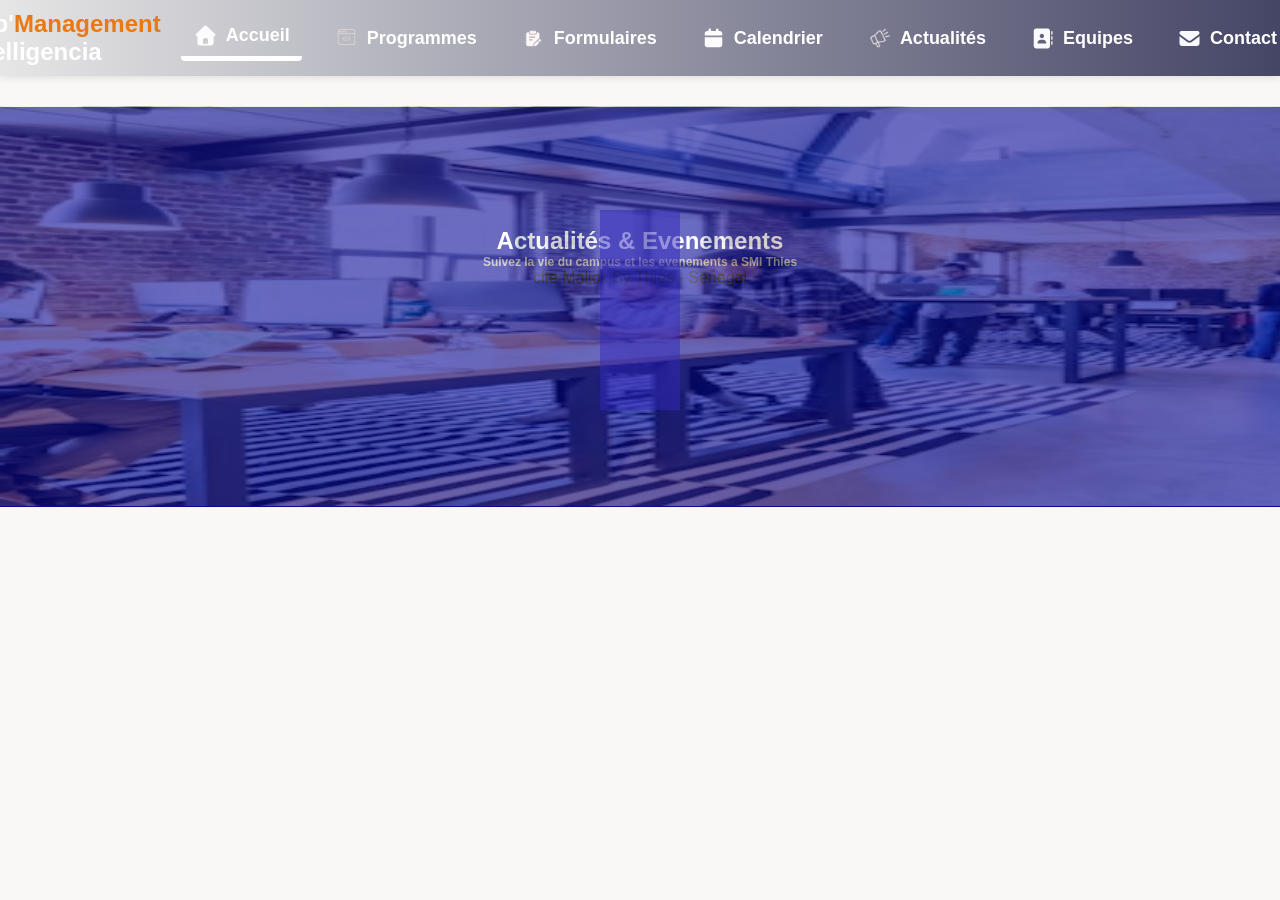
==== actualite.html @ 31f3849b "commencement page actualite" ====
<!DOCTYPE html>
<html lang="en">

<head>
    <meta charset="UTF-8">
    <meta name="viewport" content="width=device-width, initial-scale=1.0">
    <title>page d'actualite</title>
    <link rel="stylesheet" href="style.css">
</head>

<body>
    <header>
        <nav>
            <ul>
                <li><img src="img\unnamed.png" alt="Logo" class="logo"></li>
                <li>
                    <h2>Sup'<span>Management</span><br> Intelligencia</h2>
                </li>
                <li class="icon">

                    <a href="#accueil" class="actif"><img src="img\house-solid-full.svg" alt="">Accueil</a>
                </li>
                <li>

                    <a href="#programme" class="icon"><img src="img\web-programming.png" alt="">Programmes</a>
                </li>
                <li>

                    <a href="formulaire.html" class="icon"> <img src="img\exam2.png" alt="">Formulaires</a>
                </li>
                <li>

                    <a href="#calendrier" class="icon"> <img src="img\calendar-solid-full.svg" alt="">Calendrier</a>
                </li>
                <li>

                    <a href="actualite.html" class="icon"><img src="img\speaker.png" alt="">Actualités</a>
                </li>
                <li>

                    <a href="#equipe" class="icon"> <img src="img\address-book-solid-full.svg" alt="">Equipes</a>
                </li>
                <li>
                    <a href="#contact" class="icon"> <img src="img\envelope-solid-full.svg" alt="">Contact</a>
                </li>
                <li> <button class="active">Admission <br>2025</button></li>

            </ul>
        </nav>
    </header>
    <section class="lac">
        <div class="DOCTYPE">
            <div class="col-img">
                <img src="image-actualite\1.jpeg" alt="">
            </div>
        </div>
        <div class="face-las1"></div>
        <div class="face-las"></div>
        <div class="insert">
            <h1>Actualités & Evenements</h1>
            <h3>Suivez la vie du campus et les evenements a SMI Thies</h3>
            <p>cite Malick Sy Thies - Senegal </p>
        </div>
    </section>

</body>

</html>
---- style.css ----
*{
    margin: 0;
    padding: 0;
    box-sizing: border-box;
    font-family: 'Segoe UI', Tahoma, Geneva, Verdana, sans-serif;
}
html{
    scroll-behavior: smooth²   ;
}
body{
    background-color: #faf7f7;
}
header{
    background:  linear-gradient(90deg, #e6e6e6, #454566);
    padding: 10px 0;
    display: flex;
    justify-content: center;
    align-items: center;
    position: sticky;                
    top: 0;
    box-shadow: 0 2px 8px rgba(0,0,0,0.1);
    z-index: 1;
}
nav ul{
    list-style: none;
    display: flex;
    gap: 20px;  
    justify-content: center;
    align-items: center;
}
nav ul li a{
    text-decoration: none;
    color: white;
    font-weight: bold;
    font-size: 18px;
    padding: 8px 12px;
    border-radius: 4px;
    transition: background-color 0.3s, color 0.3s;
}
nav ul li a:hover{
    background-color: #b9b8c0;
    color: #e6e6e6;
}
.logo {
    width: 80px;
}
span{
    color: #e97910;
}
li h2{
    color: white;
}
.active{
    background-color:#e97910;
    padding: 10px 0;
    padding-left: 20px;
    padding-right: 20px;
    border-radius: 10px;
    border: none;
    color: white;
    font-weight: bold;
    cursor: pointer;
    transition: background-color 0.3s, color 0.3s;
}
.active:hover{
    background-color:#d4751c;
}

button:hover{
    transform: translateY(-3px);
}
.actif{
    border-color: white;
}
/* mettre une bordure blanche sous le menue  acceuil */
.actif{
    border-bottom: 5px solid white;
    display: flex;
    align-items: center;
}
.icon img{
    width: 25px;
    margin-right: 8px;
    
}
.icon {
    display: flex;
    align-items: center;
    gap: -20px;
}
.intro{
    display: flex;
    justify-content: center;
    align-items: center;
    gap: 50px;
    padding-top: 40px;
    background-color: #271bd1;
}
.intro{
    border-bottom: 5px solid white;
   padding-bottom: 40px;
   border-bottom-left-radius: 40px;
   border-bottom-right-radius: 40px;
}
.droite{
    display: block;
    gap: 50px;
}
.cart img{
    width: 40px;
    margin-right: 10px;
    margin-top: 20px;
}
.cart{
    display: block;
    align-items: center;
    text-align: center;
    border: 1px solid white;
    border-radius: 10px;
    padding: 10px;
    width: 450px;
    background-color: #4d34da;
}
.cart h1 {
    color: white;
    font-weight: bold;
    font-size: 50px;
} 
.cart p {
    color: white;
}
.text0 h1{
    color: white;
    font-size: 45px;
    
}
.text0 p{
    color: rgb(182, 175, 175);

}
.p1{
    font-size: 20px;
}
.button{
   display: flex;
    gap: 50px;
}
.btn1{
    background-color: #e97910;
    padding: 15px 30px;
    border-radius: 10px;
    border: none;
    color: white;
    font-weight: bold;
    cursor: pointer;
    text-align: center;
    display: flex;
    align-items: center;
    gap: 10px;
}
.btn2{
    background-color: #4d34da;
    padding: 15px 30px;
    border-radius: 10px;
    border: 1px solid white;
    color: white;
    font-weight: bold;
    cursor: pointer;
    transition: background-color 0.3s, color 0.3s;
    display: flex;
    align-items: center;
    gap: 10px;
}
.btn2:hover{
    background-color: white;
    color: #271bd1;
}
#filter{
    filter: invert(1);
}
div button img{
    width: 20px;
    margin-left: 10px;
   
}


.programme{
    background-color: rgb(236, 226, 226);
    padding-top: 70px;
    padding-bottom: 50px;
}
.header{
    text-align: center;
    margin-bottom: 20px;
}
.list-cart{
    display: flex;
    gap: 20px;
    justify-content: center;
    align-items: flex-start;
    flex-wrap: wrap;
    padding: 20px;
}
.header h1{
    color: #271bd1;     
    font-size: 50px;
}
.header p{
    color: grey;
    font-size: 22px;
}
.list{
    background-color: white;
    width: 350px;
   height: 600px;
    border-radius: 10px;
    padding: 50px 30px;

}
.list:hover{
    transform: translateY(-5px);
 
    transition: transform 0.3s, box-shadow 0.3s;
}
/* mettre deux coleur dans box-shadow */
.list:hover{
    box-shadow: 0 4px 4px rgb(30, 13, 187), 0 4px 20px rgb(66, 7, 177);
}
.list h1{
    color: #271bd1;
    margin-bottom: 10px;
}
.list p{
    color: grey;
    margin-top: 10px;
    font-size: 18px;
}
.list a{
    text-decoration: none;
    color: #524a42;
    font-weight: bold;
    margin-top: 15px;
    transition: color 0.3s;
    font-size: 20px;
    
    gap: 30px;
}
.list a:hover{
    color: #d4751c;
}
.list img{
    width: 80px;
    height: auto;
    
}
#list1{
    border-top: 10px solid #e97910;
}
.list a img{
    width: 20px;
    margin-right: 10px;
    margin-top: 15px;
     transition: color 0.3s;
     
}
.list a:hover img{
    color: #d4751c;
}
.div-check{
    display: flex;
    align-items: center;
    gap: 20px;
}
.div-check img{
    width: 20px;
    height: 30px;
    padding-top: 10px;
}

.academi{
    padding-top: 100px;
    background-color: #f5ecec;
    
}
.headers{
    text-align: center;
    margin-bottom: 20px;
}

.headers h1{
    color: #271bd1;     
    font-size: 50px;
}
.headers p{
    color: grey;
    font-size: 22px;
    margin-bottom: 50px;
}


.liste-carte{
    display: flex;
    align-items: baseline;
    justify-content: center;
    gap: 50px;
}
.carte{
    display: block;
    text-align: center;
    height: 350px;
    border-radius: 20px;

}
.cate{
    width: 430px;
    background-color: white;
    border-radius: 20px;
    margin-bottom: 150px;
}
.cate:hover{
    transform: translateY(10px);
    transition: transform 0.7s, box-shadow 0.7s;
}

.carte h1{
    color: #271bd1;
    margin-bottom: 20px;
     padding-top: 20px;
}
.carte p{
    color: grey;
}
.carte img{
    width : 100px ;
    padding-top: 40px;
}
.actu{
     padding-top: 100px;
    background-color:#f5ecec ;
     padding: 30px 30px;
}
.headerss{
    text-align: center;
    margin-bottom: 20px;
}

.headerss h1{
    color: #271bd1;     
    font-size: 50px;
}
.headerss p{
    color: grey;
    font-size: 22px;
    margin-bottom: 50px;
}
.list-mbd{
    display: flex;
    align-items: center;
    justify-content: center;
    gap: 80px;
}
.mbd{
    display: flex;
    align-items: center;
}
.mbd:hover{
     transform: translateY(-5px);
 
    transition: transform 0.3s, box-shadow 0.3s;
}
.clm{
    display: block;
    text-align: center;
    background-color: white;
    width: 350px;
    height: 250PX;
    border-radius: 20px;
    text-align: left;
    padding-left: 10px;
    

}
.clm h1{
    color: #271bd1;
    margin-bottom: 20px;
     padding-top: 20px;
     font-size: 25px;
     
}
.clm p{
    color: grey;
    margin-bottom: 25px;
}
.clm h2{
    color: #e97910;
}
.date{
     width: 120px;
    height: 250px;
    background-color: #271bd1;
    border-top-left-radius: 15px;
    text-align: center;
    color: white;
    font-size: 25px;
    font-weight: bold;
    padding-top: 20%;
}
.temoin{
     padding-top: 100px;
    background-color: #f5ecec;
    padding: 200px 200px;
}
.headerse{
    text-align: center;
    margin-bottom: 20px;
}

.headerse h1{
    color: #271bd1;     
    font-size: 50px;
}
.headerse p{
    color: grey;
    font-size: 22px;
    margin-bottom: 40px;
}
.list-Temm{
     display: flex;
    align-items: center;
    justify-content: center;
    gap: 80px;
}
.tem{
display: block;
 background-color: white;
    width: 450px;
    height: 250PX;
    border-radius: 20px;
   padding-left: 50px;
   padding-top: 40px;
}
.tem p{
    color: grey;
}
.perso{
    display: flex;
    gap: 20px;
    padding-bottom: 20px;
}
.tem img{
    width: 60px;
    border-radius: 50%;
    height: 60px;
    
}
.mari{

    display: block;

}
.mari h1{
    color: #271bd1;
    font-size: 20px;
}
.mari p {
    color: #acaaaa;
}
.candidat{
    padding-top: 100px;
    padding: 80px 80px;
    text-align: center;
    border-top-left-radius: 40px;
    border-top-right-radius: 40px;
    background-color: #271bd1;
}
.hed-card h1{
    color: white;
    margin-bottom: 20px;
    font-size: 50px;
}
.hed-card p {
    color: rgb(170, 168, 168);
    font-size: 18px;
    margin-bottom: 30px;
}
.buttonn{
   display: flex;
    gap: 50px;
    margin-left: 450px;
  
}
.btnn1{
    background-color: #e97910;
    padding: 15px 30px;
    border-radius: 10px;
    border: none;
    color: white;
    font-weight: bold;
    cursor: pointer;
    text-align: center;
    display: flex;
    align-items: center;
    gap: 10px;
}
.btnn2{
    background-color: #4d34da;
    padding: 15px 30px;
    border-radius: 10px;
    border: 1px solid white;
    color: white;
    font-weight: bold;
    cursor: pointer;
    transition: background-color 0.3s, color 0.3s;
    display: flex;
    align-items: center;
    gap: 10px;
}
.btnn2:hover{
    background-color: white;
    color: #271bd1;
}
.header-section{
    padding: 30px 30px ;
    background-color: white;
    margin-bottom: 100px;
}
.header-section1{
    padding: 60px 60px;
    background-color: #271bd1;
    border-top-left-radius: 40px;
    border-top-right-radius: 40px;
}



.logo-container{
    display: flex;
    align-items: center;
    justify-content: center;
    gap: 200px;
}
.logo-subtitle h1{
    color: white;
    margin-bottom: 20px;
}
.logo-subtitle p{
    color: white;
    text-align: center;
    padding-top: -50px;
}
.logo1{
    display: block;
    gap: 10px;
    color: white;
    padding-top: 70px;
}
.logo1 a{
     text-decoration: none;
    font-size: 18px;
    color: white;
    margin-bottom: 10px;
    transition: color 0.3s;
}
.logo1 a:hover{
    color: #d4751c;
    
}
.logo1 a:hover{
     transform: translateY(-5px);
     transition: transform 0.3s, box-shadow 0.3s;
}
.log{
    margin-top: 30px;
    display: flex;
    gap:20px
}
.log img{
    width: 40px;
    background-color: #acaaaa;
    border-radius: 30%;
    filter: invert(1);
}
.log img:hover{
    background-color: #d4751c;
}
.contact{
    background-color: #271bd1;
    display: block;
    margin-left: 480px;
    color: white;
}
.contact h1{
    margin-left: 100px;
    
}
.work1{
    display: flex;
    gap: 20px;
}
.work1 img{
    width: 20px;
}

.form{
    margin: 40px;
    display: block;
    align-items: center;
    text-align: center;
    margin-bottom: 50px;
}
.form h1{
    color:#2a2483;
    font-size: 50px;
    margin-bottom: 20px;
}
.form p{
    color: grey;
    font-size: 15px;
}
.dimention{
    width: 1200px;
    height: 1650px;
    background-color: rgb(255, 255, 255);
    margin-left: 150px;
    margin-right: 300px;
    border-radius: 20px;
    border-top: 8px solid #e97910;
    margin-bottom: 50px;
}
form{
    margin-top: 800px;
}

.head-form{
    display: flex;
    gap: 20px;
    margin-top: -760px;
     margin-bottom: 50px;
    margin-left: 40px;
}
.head-form img{
    width: 30px;
    height: 35px;
}
.head-form h1{
    color: #2a2483;
    font-size: 26px;

}
.icon20{
    padding: 10px 10px;
    background-color: #f5d6b9;
    border-radius: 10px;
    margin-top: -10px;
}
.group-form{
    display: flex;
    gap: 40px;
    margin-bottom: 20px;
    justify-content: center;
    align-items: center;
    margin-bottom: 50px;
    margin-right: 130px;
}
input{
    padding: 10px 10px;
    border-radius: 10px;
    border: 1.5px solid black;
    width: 480px;
     background-color: #f5f7f8;
}
h3{
    color: rgb(189, 183, 183);
    font-size: 12px;
}
label{
    display: flex;
    gap: 8px;
    align-items: center;
    margin-bottom: 1px;
    margin-bottom: 5px;
}
label img{
    width: 25px;
    height: 25px;
}
label h1{
    color: #2a2483;
    font-size: 20px;
}
label span{
    color: rgb(233, 131, 14);
}
select{
  padding: 10px 10px;
    border-radius: 10px;
    border: 1.5px solid black;
    width: 480px;  
    background-color: #f5f7f8;
}
#Moyenne{
    padding: 10px 10px;
    border-radius: 10px;
    border: 1.5px solid black;
    width: 480px;
    height: 30px;
    background-color: #d5dde2;
}
.group-gauche{
    margin-top: -20px;
}

.moyenne-resultat{
    color: #2a2483;
    font-size: 20px;
    margin-left: 120px;
}
#telephone{
    padding: 10px 10px;
    border-radius: 10px;
    border: 1.5px solid black;
    width: 480px;
     background-color: #f5f7f8;
     
}
.group1-form{
     display: flex;
    gap: 40px;
    margin-bottom: 100px;
    align-items: center;
    margin-bottom: 50px;
     display: flex;
     margin-left: 40px;

    
    
}
.haut{
    display: flex;
    gap: 10px;
    margin-left: 10px;
    margin-top: -29px;
    color: #7e7a7a;
    border: 3px dotted rgb(139, 136, 136);
    border-radius: 10px; 
    padding: 10px 10px;
}
.haut img{
    width: 20px;
    height: 20px;
    
}
#drag-and-drop{
    
    margin-top: -10px;
    opacity: 0;
}
.group1-droite{
    display: block;

}
.group1-droite p{
   color: #acaaaa;
   
}
.group1-gauche{
    display: block;
}
.group1-droite{
    margin-top: 15px;
}   
.group1-droite p{
    margin-top: 10px;
    margin-left: 20px;
    margin-bottom: 20px;
}
.collum1{
    display: flex;
    gap: 5px;
    padding-left: 10px;
}
.collum1 input[type="checkbox"]{
    width: 20px;
}
.collum{
    display: flex;
}

.ligne1{
    display: flex;
    gap : 5px;
    padding-left: 10px;
}
.ligne1 input[type="radio"]{
     width: 20px; 
    }
.ligne{
display: flex;
}
textarea{
width: 1000px;
height: 150px;
border-radius: 10px;
border: 1.5px solid black;
background-color: #f5f7f8;

}
.good-day{
    margin-bottom: 20px;
    margin-left: 40px;
}
.after-good-day{
    display: flex;
    gap: 20px;
    align-items: center;
    justify-content: center;
    margin-bottom: 50px;
    margin-right: 110px;
}
.after input{
    padding: 10px 10px;
    border-radius: 10px;
    border: 1.5px solid black;
    width: 320px;
     background-color: #f5f7f8;
}
.after h1{
margin-bottom: 5px;
}
.notif{
    margin-bottom: 50px;
    margin-left: 40px;
}
.click1{
    display: flex;
    gap: 5px;
}
.click1 input[type="checkbox"]{
    width: 20px;
}
.click{
    display: flex;
    gap: 20px;
}
.the-end{
    width: 1000px;
    height: 140px;
    background-color:  #f5f7f8;
    border-radius: 20px;
    border-left: 10px solid #2b1dec;
    margin-left: 40px;
}

.the-end p,
.the-end img{
    margin-left: 30px;
}
.the-end p{
    color: #a2a2a3;
    
}
.end h1{
    color: #2b1dec;
    font-size: 20px;
    margin-top: 5px;
    margin-left: 15px;
}
.end{
    display: flex;
    margin-bottom: 10px;
}
.end img{
    width: 20px;
    height: 20px;
    margin-top: 10px;
}
.form-footer{
    display: flex;
    gap: 20px;
    align-items: center;
    margin-left: 420px;
}
.reset{
    background-color: #faf7f7;
    padding: 15px 50px;
    border-radius: 10px;
    color: rgb(56, 54, 54);
    font-weight: bold;
    text-align: center;
    display: flex;
    align-items: center;
   
}
.reset img{
    width: 20px;
    height: 20px;
    margin-right: 10px;
}
.submite{
    background: linear-gradient(90deg, #0906cf, #393cf0);
    padding: 15px 50px;
    border-radius: 10px;
    color: white;
    font-weight: bold;
    text-align: center;
    display: flex;
    align-items: center;
}
.submite img{
    width: 20px;
    height: 20px;
    margin-right: 10px;
}
.body-formulaire{
    background-color: #f2f3f3;
}
.autre-formulaire{
    display: flex;
    gap: 20px;
    justify-content: center;
    align-items: center;
    margin-right: 90px;
    margin-bottom:20px;
}
.autre1{
    width: 285px;
    height: auto;
    background-color: white;
    border-radius: 20px;
}
.autre1:hover{
    transform: translateY(-5px);
    transition: transform 0.3s, box-shadow 0.3s;
}
.autre1 h2{
    color: #2a2483;
    font-size: 25px;
    margin-bottom: 20px;
}
.autre1 p{
    color: grey;
    font-size: 15px;
    margin-bottom: 20px;
}
.section-formulaire{
    display: block;
    text-align: center;
    margin-bottom: 200px;

}
.section-formulaire h1{
    color: #2a2483;
    font-size: 30px;
    margin-right: 850px;
    margin-bottom: 20px;
}
.icon21{
    padding: 10px 10px;
    background-color: #f5d6b9;
    border-radius: 10px;
    margin-top: -10px;
    width: 50px;
    height: 50px;
    margin-top: 20px;
    margin-right: 200px;
}
.autre-formulaire1{
    display: flex;
    gap: 20px;
    justify-content: center;
    align-items: center;
    margin-right: 700px;
    margin-bottom:20px;

}
.col-img img{
    width: 1724px;
    height:400px;
    margin-top: 30px; 
    border-bottom-right-radius: 20px;
    opacity : 0.4 ;
}
.face-las{
    width: 1724px;
    height:400px;
    border-bottom-right-radius: 20px;
    background-color: #090999;
    margin-top: -303px;
    
}
.face-las1{
    margin-top : -230px; 
    display:flex;
    flex-direction: column;
    justify-content: center;
    align-items: center;
    background-color: #3329bb;
    padding : 100px 10px ; 
    margin-left : 600px;
    margin-right: 600px;
    margin-top: -300px;
    opacity : 0.5 ;
}
.insert{
    margin-top: -280px;
    justify-content: center;
    align-items: center;
    text-align: center;
    opacity : 3 ;
}
.insert h1{
    color: white;
    font-weight: bold;
}
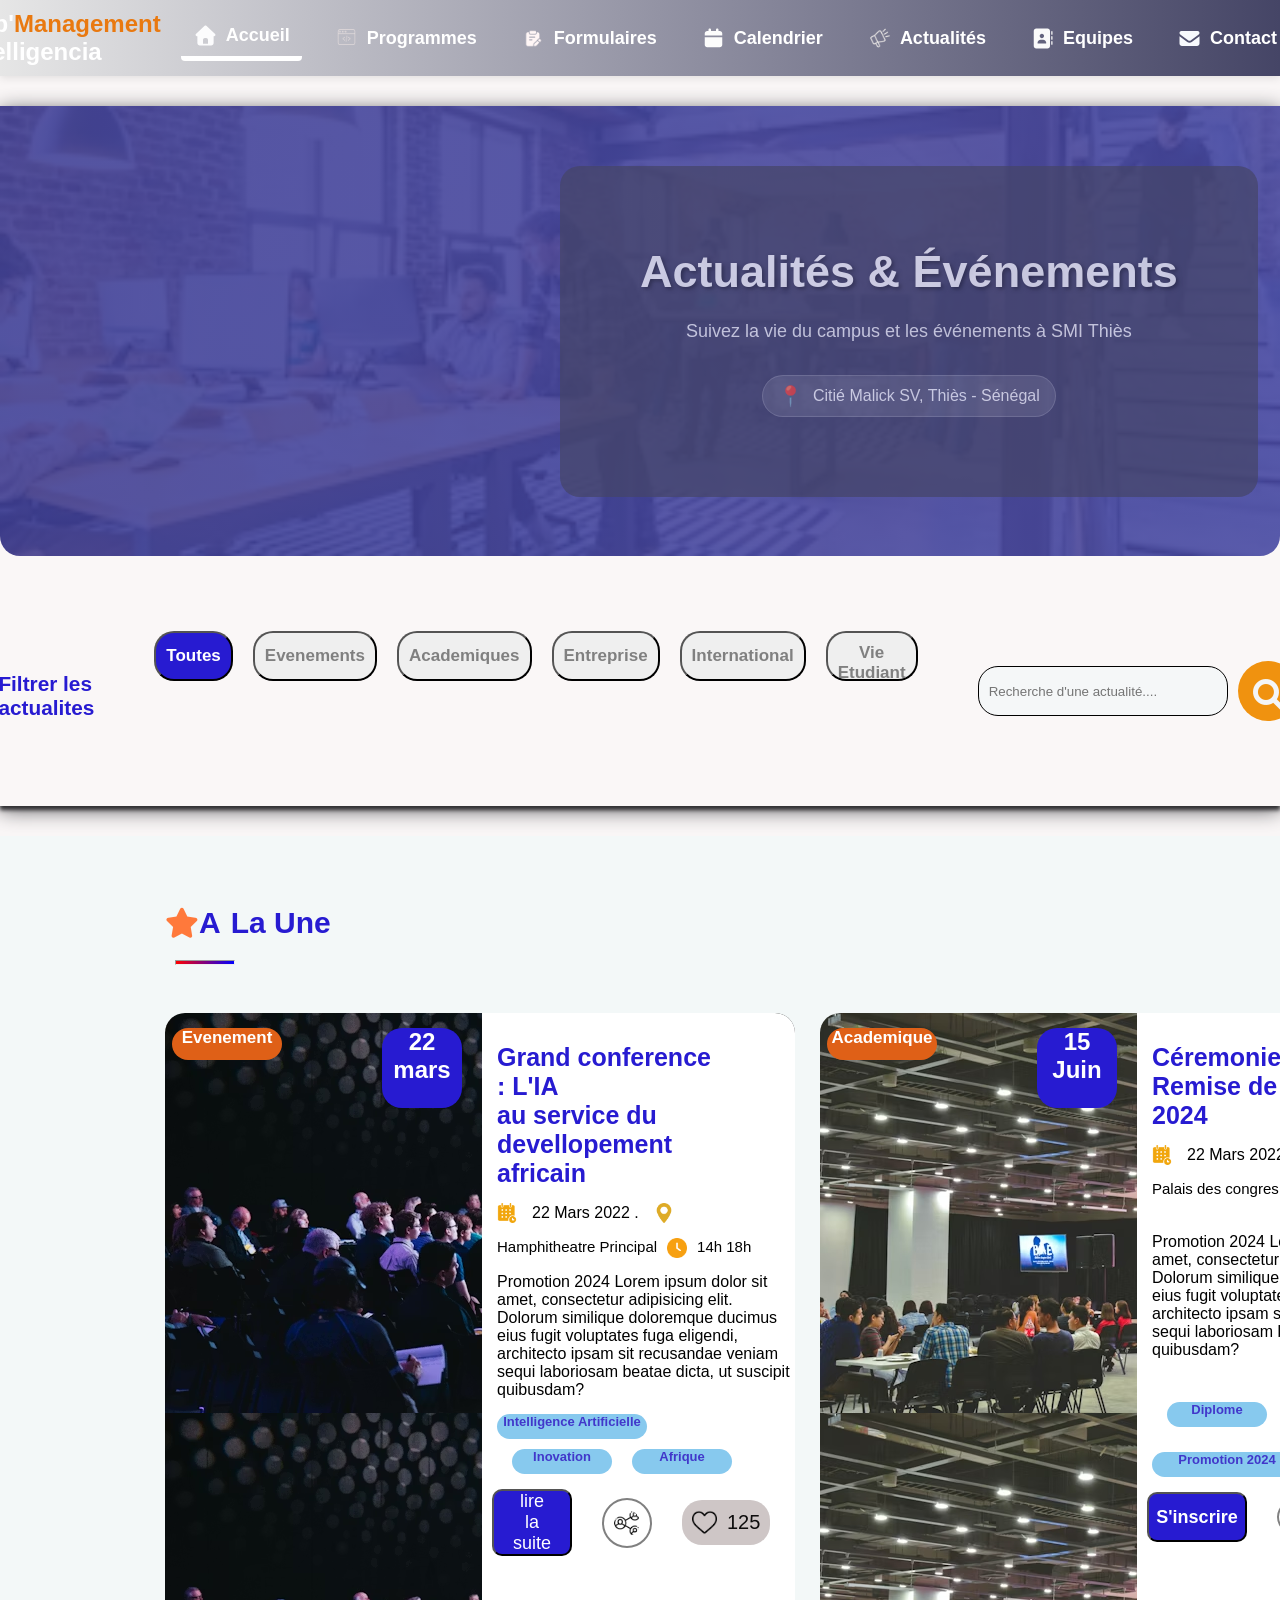
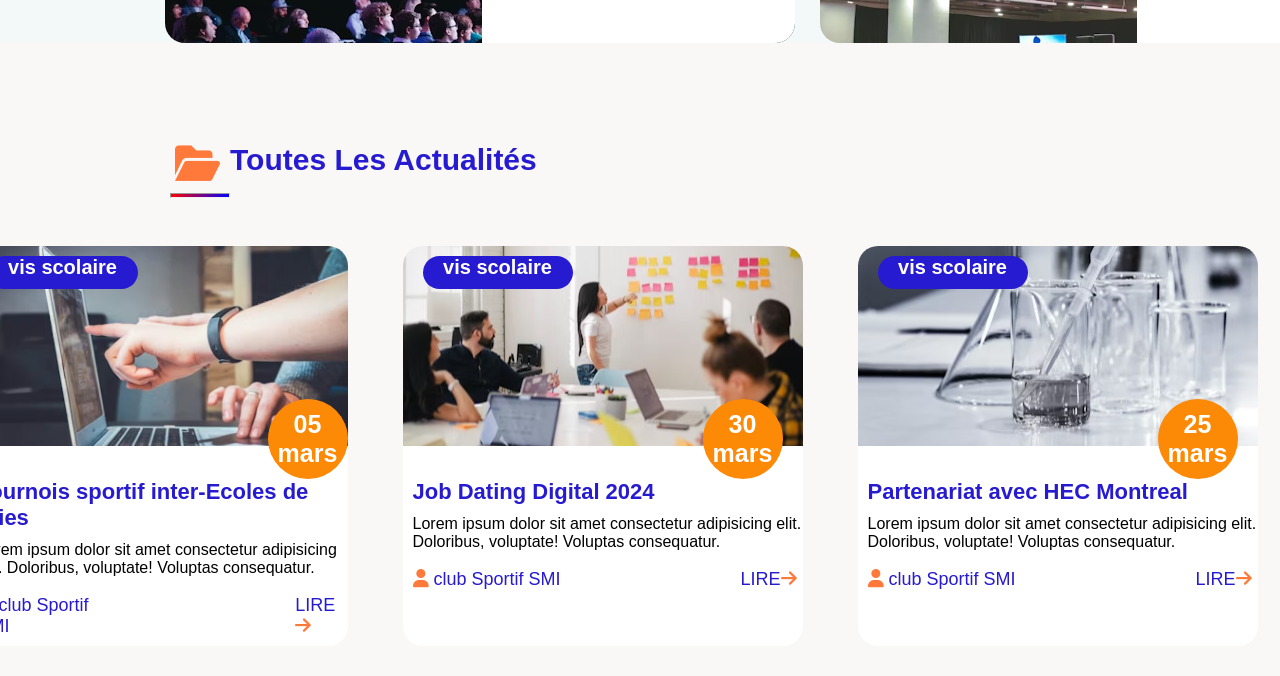
==== commit 49430684: "deuxieme section actualite" ====
--- a/actualite.html
+++ b/actualite.html
@@ -6,6 +6,7 @@
     <meta name="viewport" content="width=device-width, initial-scale=1.0">
     <title>page d'actualite</title>
     <link rel="stylesheet" href="style.css">
+    <link rel="stylesheet" href="https://cdnjs.cloudflare.com/ajax/libs/font-awesome/6.0.0-beta3/css/all.min.css">
 </head>
 
 <body>
@@ -48,20 +49,220 @@
             </ul>
         </nav>
     </header>
-    <section class="lac">
-        <div class="DOCTYPE">
-            <div class="col-img">
-                <img src="image-actualite\1.jpeg" alt="">
-            </div>
-        </div>
-        <div class="face-las1"></div>
-        <div class="face-las"></div>
-        <div class="insert">
-            <h1>Actualités & Evenements</h1>
-            <h3>Suivez la vie du campus et les evenements a SMI Thies</h3>
-            <p>cite Malick Sy Thies - Senegal </p>
+    <section class="actualites-section">
+        <div class="actualites-container">
+            <div class="actualites-content">
+                <h1>Actualités & Événements</h1>
+                <p>Suivez la vie du campus et les événements à SMI Thiès</p>
+                <div class="location">
+                    <span class="location-icon">📍</span>
+                    <span>Citié Malick SV, Thiès - Sénégal</span>
+                </div>
+            </div>
+        </div>
+
+        <div class="actualites-container1">
+            <div class="container-1elm">
+                <i class="fa-solid fa-filter"></i>
+                <h1>Filtrer les actualites</h1>
+            </div>
+            <div class="container-2elm">
+                <button style="background-color: #271bd1; color: white;">Toutes</button>
+                <button>Evenements</button>
+                <button>Academiques</button>
+                <button>Entreprise</button>
+                <button>International</button>
+                <button>Vie Etudiant</button>
+
+            </div>
+            <div class="container-3elm">
+
+                <input type="text" placeholder="Recherche d'une actualité....">
+                <label for="" class="solid">
+                    <i class="fa-solid fa-magnifying-glass fa-2xl" style="color: rgb(244, 245, 246);"></i>
+                </label>
+            </div>
         </div>
     </section>
+    <section class="alaune">
+        <div class="container-a-la-une">
+            <div class="alaune-content">
+                <div class="alaune-header">
+                    <span><i class="fa-etch fa-solid fa-star" style="color: rgb(255, 121, 59); "></i>A</span>
+                    <h1> La Une</h1>
+                </div>
+                <hr>
+                <br>
+            </div>
+            <div class="alaune-list">
+                <div class="alaune-cart">
+                    <div class="alaune-img">
+                        <h3>Evenement</h3>
+                        <h2>22 <br> mars </h2>
+                    </div>
+                    <div class="alaune-desc">
+
+                        <h1> Grand conference <br>: L'IA <br> au service du <br>devellopement <br>africain </h1>
+                        <div class="desc1">
+                            <img src="calendar.png" alt="">
+                            <p>22 Mars 2022 .</p>
+                            <img src="img\maps-and-flags.png" alt="">
+                        </div>
+                        <div class="desc2">
+                            <p>Hamphitheatre Principal</p>
+                            <img src="clock.png" alt="">
+                            <p>14h 18h</p>
+
+                        </div>
+                        <div class="desc3">
+                            <p>Promotion 2024 Lorem ipsum dolor sit amet, consectetur adipisicing elit. Dolorum
+                                similique doloremque ducimus eius fugit voluptates fuga eligendi, architecto ipsam sit
+                                recusandae veniam sequi laboriosam beatae dicta, ut suscipit quibusdam?</p>
+                        </div>
+                        <h2>Intelligence Artificielle</h2>
+                        <div class="desc4">
+                            <h2>Inovation</h2>
+                            <h2>Afrique</h2>
+                        </div>
+                        <div class="desc5">
+                            <button>lire <br> la <br> suite</button>
+                            <img src="image-actualite\network.png" alt="" class="undo">
+                            <div class="chatp">
+                                <img src="image-actualite\heart.png" alt="" class="chat"> </img>
+                                <p style="color: rgb(14, 13, 13); font-size: 20px;">125</p>
+                            </div>
+
+                        </div>
+                    </div>
+                </div>
+                <div class="alaune-cart1">
+                    <div class="alaune-img">
+                        <h3>Academique</h3>
+                        <h2>15 <br> Juin </h2>
+                    </div>
+                    <div class="alaune-desc">
+
+                        <h1> Céremonie de <br>Remise de Diplome <br> 2024</h1>
+                        <div class="desc1">
+                            <img src="calendar.png" alt="">
+                            <p>22 Mars 2022 .</p>
+                            <img src="img\maps-and-flags.png" alt="">
+                        </div>
+                        <div class="desc2">
+                            <p>Palais des congres,Thies</p>
+                            <img src="programmer.png" alt="">
+
+                        </div>
+                        <br>
+
+                        <div class="desc3">
+                            <p>Promotion 2024 Lorem ipsum dolor sit amet, consectetur adipisicing elit. Dolorum
+                                similique doloremque ducimus eius fugit voluptates fuga eligendi, architecto ipsam sit
+                                recusandae veniam sequi laboriosam beatae dicta, ut suscipit quibusdam?</p>
+                        </div>
+                        <br>
+
+                        <div class="desc4">
+                            <h2>Diplome</h2>
+                            <h2>Ceremonie</h2>
+                        </div>
+                        <h2 style="margin-bottom: 15px;">Promotion 2024</h2>
+                        <div class="desc55">
+                            <button>S'inscrire</button>
+                            <img src="image-actualite\network.png" alt="" class="undo">
+                            <div class="chatp">
+                                <img src="image-actualite\heart.png" alt="" class="chat"> </img>
+                                <p style="color: rgb(14, 13, 13); font-size: 20px;">125</p>
+                            </div>
+
+                        </div>
+                    </div>
+                </div>
+            </div>
+        </div>
+
+    </section>
+    <section class="les-actualites">
+        <div class="actu-content">
+            <div class="actu-header">
+                <span><i class="fa-solid fa-folder-open"
+                        style="color: rgb(255, 121, 59); font-size: 40px;"></i></i></span>
+                <h1> Toutes Les Actualités</h1>
+            </div>
+            <hr>
+            <br>
+        </div>
+        <div class="actu-block">
+            <div class="block1">
+                <div class="header-block1"></div>
+                <div class="cross">
+                    <h3>vis scolaire</h3>
+                </div>
+                <div class="cercle-word">
+                    <h1>05 mars</h1>
+                </div>
+                <div class="actu-container">
+                    <h1>Tournois sportif inter-Ecoles de thies</h1>
+                    <p>Lorem ipsum dolor sit amet consectetur adipisicing elit. Doloribus, voluptate! Voluptas
+                        consequatur.</p>
+                </div>
+                <br>
+                <div class="actu-icon">
+                    <span><i class="fa-solid fa-user" style="color: rgb(255, 121, 59);"></i> club Sportif SMI</span>
+
+                    <span> LIRE<i class="fa-solid fa-arrow-right" style="color: rgb(255, 121, 59);"></i></span>
+
+                </div>
+            </div>
+
+            <div class="block2">
+                <div class="header-block2">
+                </div>
+                <div class="cross">
+                    <h3>vis scolaire</h3>
+                </div>
+                <div class="cercle-word">
+                    <h1>30 mars</h1>
+                </div>
+                <div class="actu-container">
+                    <h1>Job Dating Digital 2024</h1>
+                    <p>Lorem ipsum dolor sit amet consectetur adipisicing elit. Doloribus, voluptate! Voluptas
+                        consequatur.</p>
+                </div>
+                <br>
+                <div class="actu-icon">
+                    <span><i class="fa-solid fa-user" style="color: rgb(255, 121, 59);"></i> club Sportif SMI</span>
+
+                    <span> LIRE<i class="fa-solid fa-arrow-right" style="color: rgb(255, 121, 59);"></i></span>
+
+                </div>
+
+            </div>
+            <div class="block3">
+                <div class="header-block3">
+                </div>
+                <div class="cross">
+                    <h3>vis scolaire</h3>
+                </div>
+                <div class="cercle-word">
+                    <h1>25 mars</h1>
+                </div>
+                <div class="actu-container">
+                    <h1>Partenariat avec HEC Montreal</h1>
+                    <p>Lorem ipsum dolor sit amet consectetur adipisicing elit. Doloribus, voluptate! Voluptas
+                        consequatur.</p>
+                </div>
+                <br>
+                <div class="actu-icon">
+                    <span><i class="fa-solid fa-user" style="color: rgb(255, 121, 59);"></i> club Sportif SMI</span>
+
+                    <span> LIRE<i class="fa-solid fa-arrow-right" style="color: rgb(255, 121, 59);"></i></span>
+
+                </div>
+                
+            </div>
+        </div>
+    </section>
 
 </body>
 
--- a/style.css
+++ b/style.css
@@ -947,6 +947,7 @@
     display: block;
     text-align: center;
     margin-bottom: 200px;
+    margin-right: 50px;
 
 }
 .section-formulaire h1{
@@ -974,42 +975,555 @@
     margin-bottom:20px;
 
 }
-.col-img img{
-    width: 1724px;
-    height:400px;
-    margin-top: 30px; 
+
+
+/* partie actualite  */
+
+.actualites-section {
+    width: 100%;
+    margin-top: 30px;
+    position: relative;
+    overflow: hidden;
+    box-shadow: 0 4px 4px #313033, 0 4px 20px rgb(94, 93, 97);
+}
+
+.actualites-container {
+    width: 100%;
+    height: 450px;
     border-bottom-right-radius: 20px;
-    opacity : 0.4 ;
-}
-.face-las{
-    width: 1724px;
-    height:400px;
+    border-bottom-left-radius: 20px;
+    background: linear-gradient(100deg, #404097e5 0%, #4a4aa3e3 100%, rgba(0, 0, 0, 0.4) 60%), 
+                url('image-actualite/1.jpeg');
+    background-size: cover;
+    background-position: center;
+    display: flex;
+    align-items: center;
+    margin-bottom: 30px;
+}
+
+.actualites-content {
+    display: flex;
+    flex-direction: column;
+    background-color: #454566;
+    padding: 80px;
+    justify-content: center;
+    align-items: center;
+    color: white;
+    border-radius: 20px;
+    max-width: 700px;
+    margin-left: 35rem;
+    opacity: 0.7;
+    
+}
+
+.actualites-content h1 {
+    font-size: 45px;
+    font-weight: bold;
+    margin-bottom: 20px;
+    text-shadow: 2px 2px 4px rgba(0, 0, 0, 0.5);
+    font-family: Arial, sans-serif;
+    opacity: 6.5;
+}
+
+.actualites-content p {
+    font-size: 18px;
+    margin-bottom: 30px;
+    opacity: 0.95;
+    line-height: 1.5;
+    font-family: Arial, sans-serif;
+    font-size: 18px;
+}
+
+.location {
+    display: flex;
+    align-items: center;
+    gap: 10px;
+    font-size: 16px;
+    color: white;
+    background-color: rgba(255, 255, 255, 0.15);
+    padding: 8px 15px;
+    border-radius: 30px;
+    width: fit-content;
+    backdrop-filter: blur(5px);
+    border: 1px solid rgba(255, 255, 255, 0.2);
+    font-family: Arial, sans-serif;
+}
+.location span{
+    color: white;
+}
+
+.location-icon {
+    font-size: 20px;
+}
+.actualites-container1{
+    display: flex;
+    flex-direction: row;
+    gap: 40px;
+    justify-content: center;
+    align-items: center;
+    margin-bottom: 80px;
+}
+.container-2elm{
+    display: flex;
+    gap : 20px;
+
+}
+.container-1elm{
+    display: flex ;
+    justify-content: center; 
+    margin-top: 80px;
+
+}
+.container-1elm i{
+    color: #271bd1;
+    margin-top: 6px;
+}
+.container-1elm h1{
+    font-size: 1.3rem;
+    color:#271bd1;
+}
+.container-2elm{
+    margin: 20px;
+
+}
+.container-2elm button{
+    border-radius: 20px;
+    padding: 10px;
+    height: 50px;
+    text-align: center;
+    font-weight: bold;
+    font-size: 17px;
+    color : gray;
+}
+.container-2elm button:hover{
+    background-color : #271bd1;
+    color : white ;
+    transition: 0.3s ease;
+
+}
+.container-3elm{
+    display: flex; 
+    gap : 10px;
+}
+.container-3elm input{
+    width: 250px;
+    border-radius: 20px;
+    height: 50px;
+    margin-top: 80px;
+}
+ .solid i{
+    width: 80px;
+    margin-left: 15px; 
+    margin-top: 8px;
+}
+.solid{
+    background-color: #f0920f;
+    width: 60px;
+    border-radius: 50%;
+    height: 60px;
+    margin-top: 75px;
+    
+}
+
+.alaune{
+    width: 100%;
+    margin-top: 30px;
+    position: relative;
+    overflow: hidden;
+ background-color: rgb(243, 248, 248);
+ margin-bottom: 100px;
+}
+.container-a-la-une{
+    margin-left: 150px;
+}
+.alaune-header{
+    margin-top: 70px;
+    display: flex;   
+    gap: 10px;
+}
+.alaune-content{
+    margin-left: 15px;
+}
+.alaune-header span{
+    display: flex;
+    justify-content: center;
+    align-items: center;
+    font-size : 30px;
+    font-weight: bold;
+    color: #271bd1;
+    margin-bottom: 10px;
+    
+}
+.alaune-header h1{
+    font-size: 30px;
+    color: #271bd1;
+    
+}
+
+hr{
+    background: linear-gradient(to right , red , blue);
+    width: 60px;
+    height: 5px;
+    padding-top: 1px;
+    margin-top: 10px;
+    margin-bottom: 30px;
+    margin-left: 10px;
+    cursor: pointer;
+}
+.alaune-list{
+    display: flex;
+    gap: 10px;
+}
+.alaune-cart{
+    display: flex;
+    margin-left: 15px;
+    gap: 20px;
+    width: 630px;
+    border-radius: 20px;
+    background-image: url(image-actualite/7.jpeg);
+}
+.alaune-cart:hover{
+    transform: translateY(-5px);
+ 
+    transition: transform 0.2s, box-shadow 0.2s;
+}
+.alaune-cart1{
+    display: flex;
+    margin-left: 15px;
+    gap: 20px;
+    width: 630px;
+    height: 630px;
+    background-image: url(image-actualite/6.jpeg);
+    border-radius: 20px;
+}
+.alaune-cart1:hover{
+    transform: translateY(-5px);
+ 
+    transition: transform 0.2s, box-shadow 0.2s;
+}
+
+.alaune-desc{
+    color: #271bd1;
+    background-color: white;
+    width: 314px;
+    height: 630px;
+    display: block ; 
+    flex-direction: column;
     border-bottom-right-radius: 20px;
-    background-color: #090999;
-    margin-top: -303px;
-    
-}
-.face-las1{
-    margin-top : -230px; 
-    display:flex;
-    flex-direction: column;
-    justify-content: center;
-    align-items: center;
-    background-color: #3329bb;
-    padding : 100px 10px ; 
-    margin-left : 600px;
-    margin-right: 600px;
-    margin-top: -300px;
-    opacity : 0.5 ;
-}
-.insert{
-    margin-top: -280px;
-    justify-content: center;
-    align-items: center;
-    text-align: center;
-    opacity : 3 ;
-}
-.insert h1{
-    color: white;
-    font-weight: bold;
+    border-top-right-radius: 20px;
+}
+.alaune-img{
+    display: flex;
+}
+.alaune-img h2:hover{
+     transform: translateY(-5px);
+ 
+    transition: transform 0.3s, box-shadow 0.3s;
+}
+.alaune-img h3:hover{
+     transform: translateY(-5px);
+ 
+    transition: transform 0.3s, box-shadow 0.3s;
+}
+.alaune-img h3{
+    font-size: 17px;
+    background-color: #df6017;
+    border-radius: 50px;
+    height: 5%;
+    width: 110px;
+    margin-top: 15px;
+    margin-left: 7px;
+    text-align: center;
+    color: white;
+
+}
+.alaune-img h2{
+    margin-left: 100px;
+    background-color: #271bd1;
+    color: white;
+    height: 80px;
+    width: 80px;
+    text-align: center;
+    border-radius: 20px;
+    margin-top: 15px;
+}
+.desc1{
+    display: flex;
+    gap : 15px;
+    margin-left: 15px;
+    align-items: center;
+    color: black;
+     margin-bottom: 15px;
+} 
+
+.desc1 img{
+width:20px;
+
+}
+.alaune-desc h1{
+    margin-left: 15px;
+    margin-bottom: 15px;
+    font-size: 25px;
+    margin-top: 30px;
+    
+}
+.desc2{
+    display: flex;
+    gap: 10px;
+    margin-left: 15px;
+    font-size: 15px;
+    color: black;
+    margin-bottom: 15px;
+
+}
+.desc2 img{
+    width: 20px;
+}
+.desc3{
+     margin-left: 15px;
+    color: black;
+    margin-bottom: 15px;
+}
+.desc4{
+    display: flex;
+    margin-left: 15px;
+    font-size: 10px;
+    gap: 5px;
+    
+}
+.alaune-desc h2{
+    background-color: #76c1ecde;
+    color: #4137ca;
+    border-radius: 20px;
+    text-align: center;
+    font-size: 13px;
+    width: 150px;
+    margin-left: 15px;
+    margin-top: 10px;
+    height: 25px;
+}
+.alaune-desc h2:hover{
+    border: 1.5px solid #271bd1;
+}
+.desc4 h2{
+    background-color: #76c1ecde;
+    color: #4137ca;
+    border-radius: 20px;
+    width: 100px;
+    font-size: 13px;
+    margin-bottom: 15px;
+    height: 25px;
+    
+}
+.desc4 h2:hover{
+    border: 1.5px solid #271bd1;
+}
+.desc5 button{
+    background-color: #271bd1;
+    color: white;
+    width: 80px;
+    height: auto;
+    border-radius: 10px;
+    margin-left: 10px;
+    font-size: 18px;
+}
+
+.desc55 button{
+    background-color: #271bd1;
+    color: white;
+    width: 100px;
+    height:50px;
+    border-radius: 10px;
+    margin-left: 10px;
+    font-size: 18px;
+    font-weight: bold;
+}
+.desc55{
+    display: flex;
+    gap: 30px;
+    align-items: center;
+}
+.desc5{
+    display: flex;
+    gap: 30px;
+    align-items: center;
+}
+.desc55 .undo{
+    border-radius: 50%;
+    padding: 10px;
+    border: 2px solid gray;
+    width: 50px;
+    height: 40px;
+}
+.desc55 .undo:hover{
+     transform: translateY(-5px);
+ 
+    transition: transform 0.3s, box-shadow 0.3s;
+    border: 3px solid #271bd1;
+}
+.desc5 .undo{
+    border-radius: 50%;
+    padding: 10px;
+    border: 2px solid gray;
+    width: 50px;
+    height: 50px;
+}
+.desc5 .undo:hover{
+     transform: translateY(-5px);
+ 
+    transition: transform 0.3s, box-shadow 0.3s;
+    border: 3px solid #271bd1;
+}
+
+.desc55 .chat{
+    width: 25px;
+    height: 25px;
+}
+
+.desc5 .chat{
+    width: 25px;
+    height: 25px;
+}
+
+.chatp{
+    display: flex;
+    gap: 10px;
+    align-items: center;
+    background-color: rgb(206, 198, 198);
+    border-radius: 20px;
+    padding: 10px;
+}
+.chatp:hover{
+     transform: translateY(-5px);
+ 
+    transition: transform 0.3s, box-shadow 0.3s;
+    border: 3px solid #271bd1;
+}
+
+
+.actu-header{
+    display: flex;
+    gap: 10px;
+    margin-left: 15px;
+    
+}
+.actu-header h1{
+    color: #271bd1;
+    font-size: 30px;
+
+}
+.actu-content{
+    display: block;
+    margin-left: 160px;
+    margin-top: 70px;
+
+}
+.actu-block{
+    display: flex;
+    justify-content: center;
+    margin-bottom: 30px;
+    
+}
+.block1,.block2,.block3{
+width:400px;
+height: 400px;
+background-color: white;
+margin-right: 55px;
+border-radius: 20px;
+}
+.block1:hover,.block2:hover,.block3:hover{
+     transform: translateY(-5px);
+ 
+    transition: transform 0.3s, box-shadow 0.3s;
+    border: 3px solid #271bd1;
+}
+
+
+
+.header-block1{
+    height: 200px;
+    background-color: rgba(255, 255, 255, 0.15);
+    background-image: url('image-actualite/3.jpeg');
+    background-size: cover;
+    background-position: center;
+    border-top-left-radius: 20px;
+    border-top-right-radius: 20px;
+
+}
+.header-block1 h3 ,.header-block2 h3 ,.header-block3 h3{
+    color: white;
+    font-size: 20px;
+    font-weight: bold;
+    width: 150px;
+    background-color: #271bd1;
+    text-align: center;
+    border-radius: 20px;
+    margin-left: 110px;
+    padding-bottom: 10px ;
+    
+}
+.header-block2{
+    width:400px;
+    height: 200px;
+    background-color: rgba(255, 255, 255, 0.15);
+    background-image: url('image-actualite/5.jpeg');
+    background-size: cover;
+    background-position: center;
+    border-top-left-radius: 20px;
+    border-top-right-radius: 20px;
+}
+.header-block3{
+    width:400px;
+    height: 200px;
+    background-color: rgba(255, 255, 255, 0.15);
+    background-image: url('image-actualite/4.jpeg');
+    background-size: cover;
+    background-position: center;
+    border-top-left-radius: 20px;
+    border-top-right-radius: 20px;
+}
+.cercle-word h1{
+    width: 80px;
+    height: 80px;
+    background-color: #fd8a07;
+    border-radius: 50%;
+    display: flex;
+    justify-content: center;
+    align-items: center;
+    margin-left: 300px;
+    margin-top: 110px;
+    color: white;
+    font-size: 25px;
+    text-align: center;
+}
+.cross h3{
+     color: white;
+    font-size: 20px;
+    font-weight: bold;
+    width: 150px;
+    background-color: #271bd1;
+    text-align: center;
+    border-radius: 20px;
+    margin-left: 20px;
+    padding-bottom: 10px ;
+    margin-top: -190px;
+}
+.actu-container h1{
+    color: #271bd1;
+    font-size: 22px;
+    margin-bottom: 10px;
+    margin-left: 10px;
+}
+.actu-container p{
+    margin-left: 10px;
+}
+.actu-icon{
+    display: flex;
+    gap: 180px;
+    align-items: center;
+    font-size: 18px;
+    margin-left: 10px;
+}
+.actu-icon span{
+    color: #271bd1;
 }
